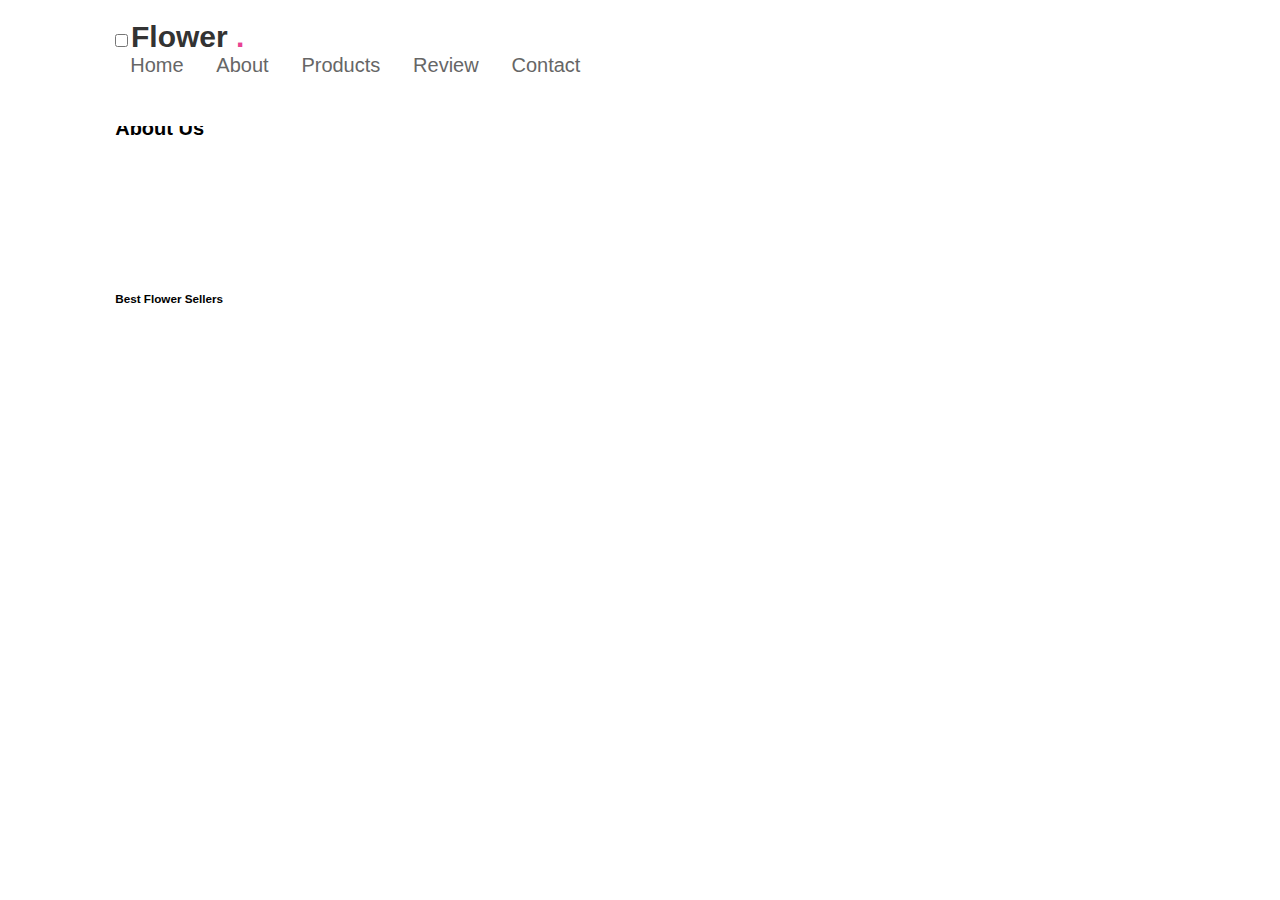
==== index.html @ e42ce7c2 "Initial commit" ====
<!DOCTYPE html>
<html lang="en">
<head>
    <meta charset="UTF-8">
    <meta http-equiv="X-UA-Compatible" content="IE=edge">
    <meta name="viewport" content="width=device-width, initial-scale=1.0">
    <title>Complete responsive flower website design tutorial</title>

    <!-- font awesome cdn link -->
<link rel="stylesheet" href="< link rel="stylesheet">href="https://cdnjs.cloudflare.com/ajax/libs/font-awesome/6.4.0/css/all.min.css" integrity="sha512-iecdLmaskl7CVkqkXNQ/ZH/XLlvWZOJyj7Yy7tcenmpD1ypASozpmT/E0iPtmFIB46ZmdtAc9eNBvH0H/ZpiBw==" crossorigin="anonymous" referrerpolicy="no-referrer"> 
</head>

<!-- custom css file links -->
<link rel="stylesheet" href="./index.css">

<body>
    <!-- header section starts -->
   <header>
    <input type="checkbox" name="" id="toggler">
    <label for="toggler" class="fas fa-bars"></label>


<a href="#" class="logo">flower <span>.</span></a>


<nav class="navbar">
    <a href="#home">home</a>
    <a href="#about">about</a>
    <a href="#products">products</a>
    <a href="#review">review</a>
    <a href="#contact">contact</a>
</nav>
    <div class="icons">
        <a href="#" class="fas fa-heart"></a>
        <a href="#" class="fas fa-shopping-cart"></a>
        <a href="#" class="fas fa-heart"></a>
        <a href="#" class="fas fa-user"></a>
    </div>
   </header>

<!---- header section ends------>

<!-- home section starts -->
<section class="home" id="home">

<div class="content">
    <h3>fresh flower</h3>
    <span>natural & beautiful flower</span>
    <p>Lorem ipsum dolor, sit amet consectetur adipisicing elit. Incidunt consectetur animi tenetur. 
        Delectus consequuntur enim natus minus aperiam qui labore laboriosam perspiciatis odit a, 
        debitis, dicta neque. Animi, qui recusandae.</p>
        <a href="#" class="btn">shop now</a>
</div>


</section>





<!-- home section ends -->
<section class="about" id="about">

    <h1 class="heading"> <span> about</span> us</h1>
    <div class="row">
        <div class="video-container">
            <video src="background  image.webp" loop autoplay muted></video>
            <h3>Best flower sellers</h3>

        </div>








</body>
</html>
---- index.css ----
:root{
    --pink:#e84393;
}

*{
   margin:0; padding: 0;
   box-sizing: border-box;
   font-family: Verdana, Geneva, Tahoma, sans-serif;
   outline: none; border: none;
   text-decoration: none;
   text-transform: capitalize;
   transition: 2s linear;
}
html{
    font-size: 62.5%;
    scroll-behavior: smooth;
    scroll-padding-top: 6rem;
    overflow-x: hidden;
}
section{
    padding: 2rem 9%;
}
header{
    position: fixed;
    top: 0; left:0; right:0;
    background: #fff;
    padding: 2rem 9%;
    align-items: center;
    justify-content: space-between;
    z-index: 1000;
    box-shadow: 0.5rem 1rem rgba( 0 0 0 1);
}
header .logo{
    font-size: 3rem;
    color: #333;
    font-weight: bolder;
}
header .logo span{
    color:var(--pink) ;
    padding-top: 12px;
}
header .navbar a{
    font-size: 2rem;
    padding:0 1.5rem ;
    color: #666;
}
header .navbar a:hover{
    color:var(--pink) ;
} 

    header .icons a{
        font-size: 2.5rem;
       color: #333;
       margin-left: 1.5rem;
    }

    header .icons a:hover{
        color:var(--pink) ;
    }
/* .navbar{
    padding-left: 400px;
    padding-top: 0.8px;
} */
navbar .toggler{
    display: none;
}
header .fa-bars{
    font-size: 3rem;
    color: #333;
    border-radius: .5rem;
    padding: 5rem 1.5rem;
    cursor:1rem solid rgba(0,0,0,.3);
    display: none;
}




























/* media queries */
@media( max-width:991px){
    html{
        font-size: 62.5%;
        
    }
header{
    padding: 2rem;
}

}





@media( max-width:768px){

  header .fa-bars{
        display: block;
    }
    header .navbar{
        position: absolute;
        top:100%; left:0; right: 0;
        background: #eee;
        border-top:.1rem solid rgba(0,0,0,.1)
        /* clip-path:polygon(0 0, 100% 0, 100% 0, 0 0);
         */
    }
    /* header #toggler:checked .navbar{
        clip-path:polygon(0 0, 100% 0, 100% 0, 0 0);
    } */
    header .navbar a{
        margin: 1.5rem;
        padding: 1.5rem;
        background: #fff;
        border: 1rem solid rgba( 0, 0, 0, .1);
        display: block;
    }

}


@media( max-width:450px){
    html{
        font-size: 50%;
        
    }
}
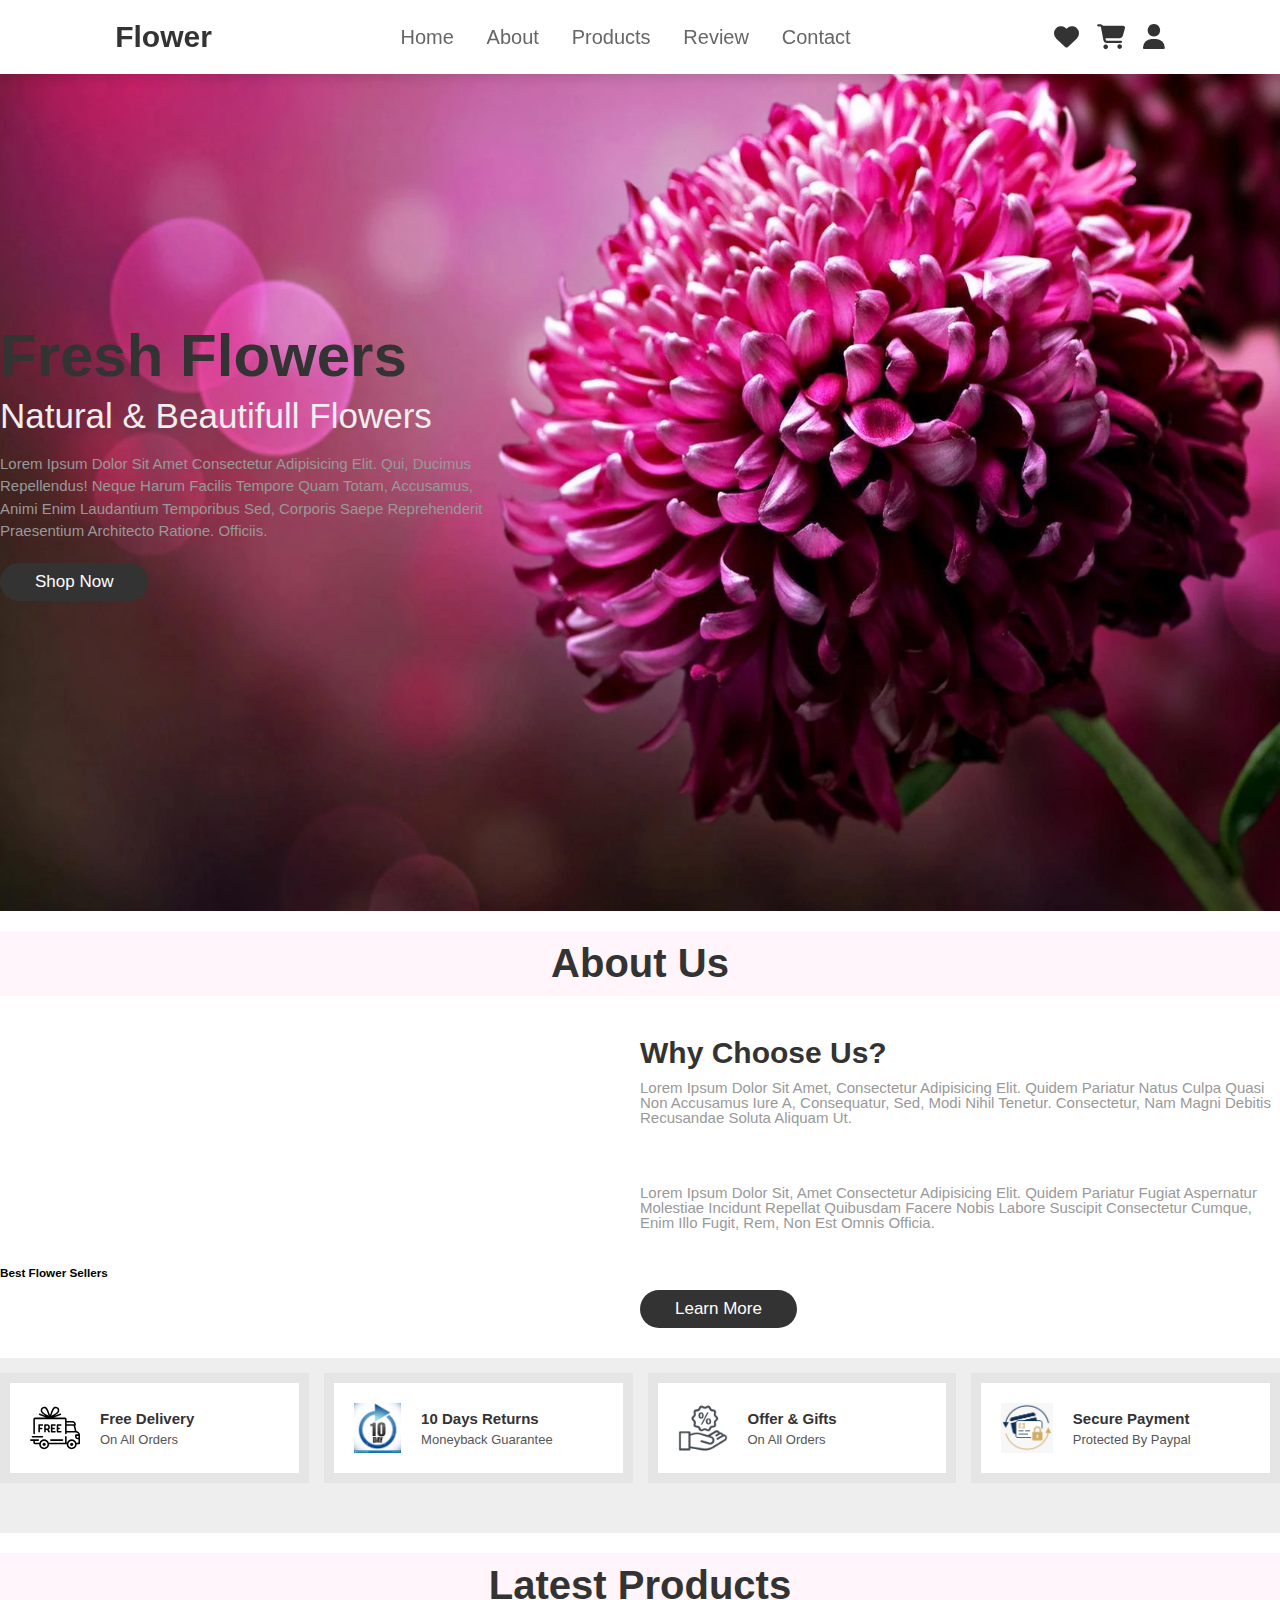
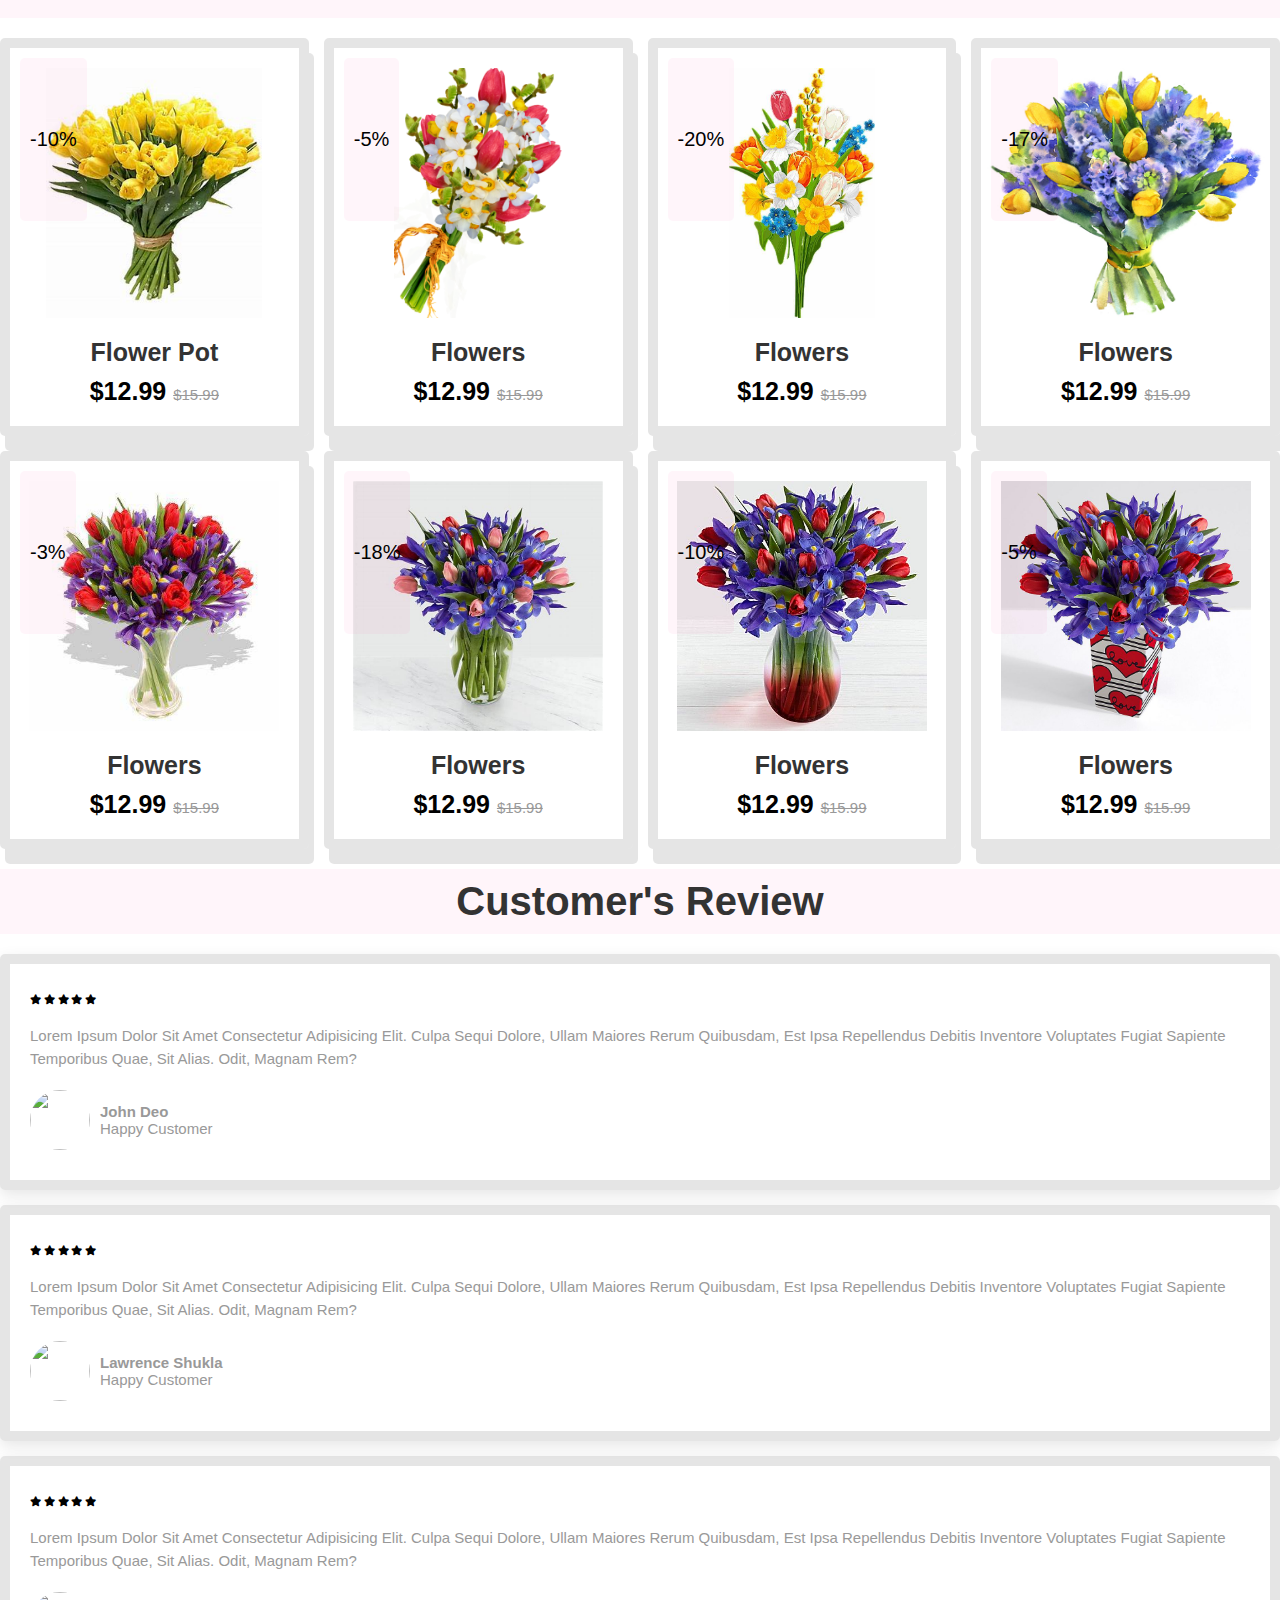
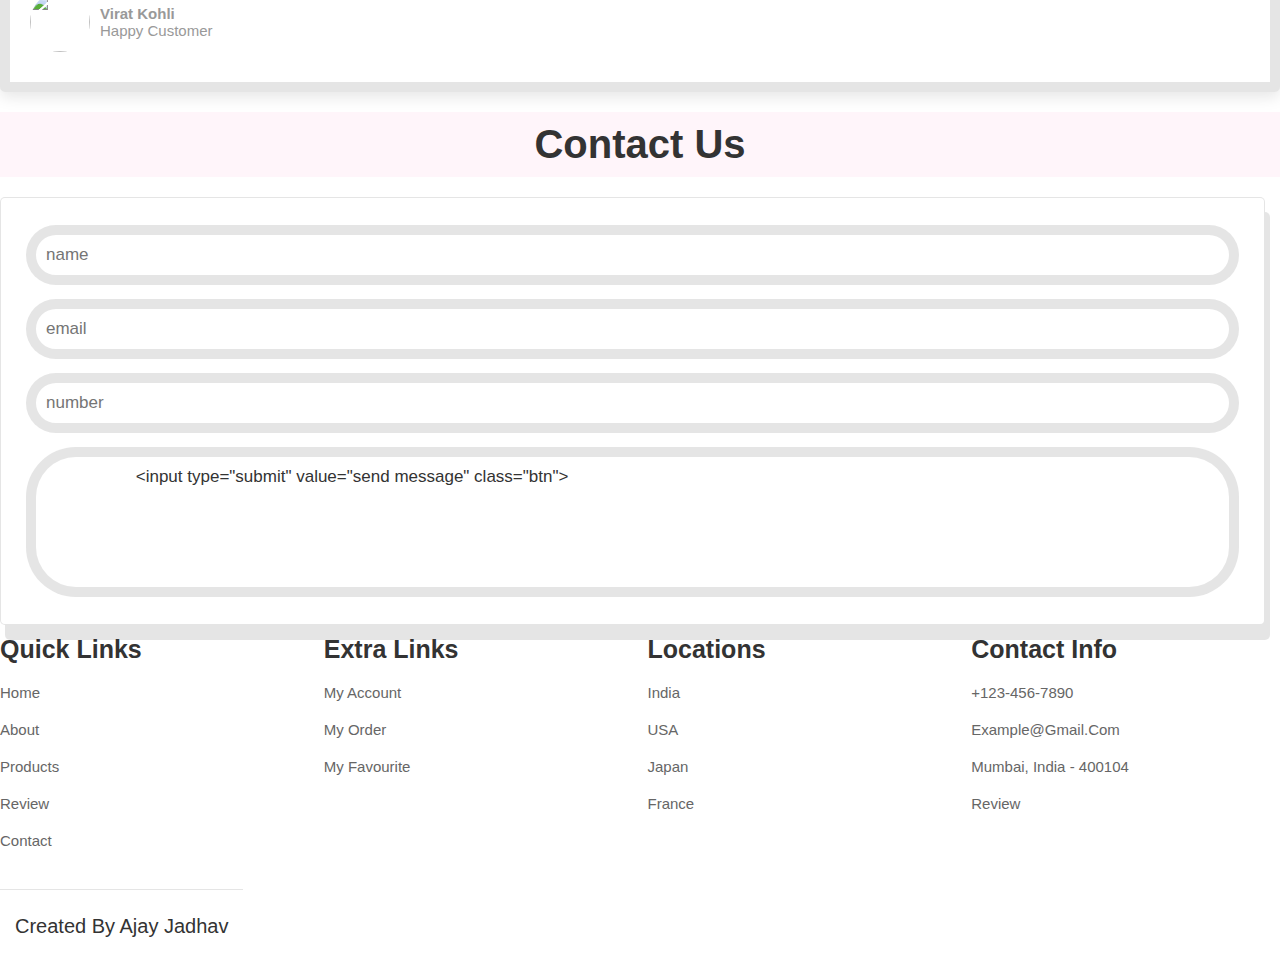
==== commit 331f0a86: "changed file name" ====
--- a/index.html
+++ b/index.html
@@ -1,75 +1,440 @@
+index.html
 <!DOCTYPE html>
 <html lang="en">
 <head>
     <meta charset="UTF-8">
     <meta http-equiv="X-UA-Compatible" content="IE=edge">
     <meta name="viewport" content="width=device-width, initial-scale=1.0">
-    <title>Complete responsive flower website design tutorial</title>
+    <title>Complete Responsive Flower website design</title>
+    <!-- <style>
+        .icons{
+            display: grid;
+            grid-template-columns: repeat(auto-fit,minmax(170px,auto));
+            grid-gap: 2rem;
+            align-items: center;
+            text-align: center;
+            margin-top: 5rem;
+            
+        }
+    </style> -->
 
     <!-- font awesome cdn link -->
-<link rel="stylesheet" href="< link rel="stylesheet">href="https://cdnjs.cloudflare.com/ajax/libs/font-awesome/6.4.0/css/all.min.css" integrity="sha512-iecdLmaskl7CVkqkXNQ/ZH/XLlvWZOJyj7Yy7tcenmpD1ypASozpmT/E0iPtmFIB46ZmdtAc9eNBvH0H/ZpiBw==" crossorigin="anonymous" referrerpolicy="no-referrer"> 
+    <link rel="stylesheet" href="https://cdnjs.cloudflare.com/ajax/libs/font-awesome/6.4.0/css/all.min.css">
+
+    <!-- custom css file link -->
+    <link rel="stylesheet" href="./pett.css">
 </head>
-
-<!-- custom css file links -->
-<link rel="stylesheet" href="./index.css">
-
 <body>
+ 
+    
     <!-- header section starts -->
+   
    <header>
+
     <input type="checkbox" name="" id="toggler">
     <label for="toggler" class="fas fa-bars"></label>
 
-
-<a href="#" class="logo">flower <span>.</span></a>
-
-
-<nav class="navbar">
-    <a href="#home">home</a>
-    <a href="#about">about</a>
-    <a href="#products">products</a>
-    <a href="#review">review</a>
-    <a href="#contact">contact</a>
-</nav>
+    <a href="#" class="logo">flower<span></span></a>
+
+    <nav class="navbar">
+        <a href="#home">home</a>
+        <a href="#about">about</a>
+        <a href="#products">products</a>
+        <a href="#review">review</a>
+        <a href="#contact">contact</a>
+    </nav>
     <div class="icons">
-        <a href="#" class="fas fa-heart"></a>
-        <a href="#" class="fas fa-shopping-cart"></a>
-        <a href="#" class="fas fa-heart"></a>
-        <a href="#" class="fas fa-user"></a>
+    <a href="#" class="fas fa-heart"></a>
+    <a href="#" class="fas fa-shopping-cart"></a>
+    <a href="#" class="fas fa-user"></a>
     </div>
    </header>
-
-<!---- header section ends------>
-
-<!-- home section starts -->
-<section class="home" id="home">
-
-<div class="content">
-    <h3>fresh flower</h3>
-    <span>natural & beautiful flower</span>
-    <p>Lorem ipsum dolor, sit amet consectetur adipisicing elit. Incidunt consectetur animi tenetur. 
-        Delectus consequuntur enim natus minus aperiam qui labore laboriosam perspiciatis odit a, 
-        debitis, dicta neque. Animi, qui recusandae.</p>
-        <a href="#" class="btn">shop now</a>
-</div>
-
-
-</section>
-
-
-
-
-
-<!-- home section ends -->
-<section class="about" id="about">
-
-    <h1 class="heading"> <span> about</span> us</h1>
-    <div class="row">
-        <div class="video-container">
-            <video src="background  image.webp" loop autoplay muted></video>
-            <h3>Best flower sellers</h3>
-
-        </div>
-
+   
+    <!-- header section ends -->
+
+
+    <!-- home section starts -->
+
+    <section class="home" id="home">
+
+        <div class="content">
+            <h3>fresh flowers</h3>
+            <span> natural & beautifull flowers</span>
+            <p>Lorem ipsum dolor sit amet consectetur adipisicing elit. Qui, ducimus 
+                repellendus! Neque harum facilis tempore quam totam, accusamus, animi 
+                enim laudantium temporibus sed, corporis saepe reprehenderit praesentium 
+                architecto ratione. Officiis.</p>
+                <a href="#" class="btn"> shop now</a>
+
+        </div>
+    </section>
+    <!-- home section ends -->
+
+    <!-- about section starts -->
+
+    <section class="about" id="about">
+
+        <h1 class="heading"> <span> about</span> us</h1>
+        <div class="row">
+            <div class="video-container">
+                <video src="background  image.webp" loop autoplay muted></video>
+                <h3>Best flower sellers</h3>
+
+            </div>
+            <div class="content">
+                <h3>why choose us?</h3>
+                <p>Lorem ipsum dolor sit amet, consectetur adipisicing elit. Quidem pariatur 
+                    natus culpa quasi non accusamus iure a, consequatur, sed, modi nihil tenetur. 
+                    Consectetur, nam magni debitis recusandae soluta aliquam ut.</p>
+                    <p>Lorem ipsum dolor sit, amet consectetur adipisicing elit. Quidem 
+                        pariatur fugiat aspernatur molestiae incidunt repellat quibusdam 
+                        facere nobis labore suscipit consectetur cumque, enim illo fugit, rem, non est omnis officia.</p>
+                        <a href="#" class="btn">learn more</a>
+            </div>
+            
+            
+        </div>
+
+    </section>
+    
+    
+    <!-- about section ends -->
+    <!-- icons section starts -->
+    <section class="icons-container">
+        <div class="icons">
+            <img src="./free-delivery-free.svg" alt="">
+            
+            <div class="info">
+                <h3>free delivery</h3>
+                <span>on all orders</span>
+
+            </div>
+
+        </div>
+        <div class="icons">
+            <img src="./10 days icon.jpg" alt="">
+            <div class="info">
+                <h3>10 days returns</h3>
+                <span>moneyback guarantee</span>
+
+            </div>
+
+        </div>
+        <div class="icons">
+            <img src="./offer & gift.webp" alt="">
+            <div class="info">
+                <h3>offer & gifts</h3>
+                <span>on all orders</span>
+
+            </div>
+
+        </div>
+        <div class="icons">
+            <img src="./Secure payment.png" alt="">
+            <div class="info">
+                <h3>secure payment</h3>
+                <span>protected by paypal</span>
+
+            </div>
+
+        </div>
+
+    </section>
+    <!-- icons section ends -->
+    <!-- products section starts -->
+
+    <section class="products" id="products">
+        <h1 class="heading"> latest <span> products</span></h1>
+        <div class="box-container">  
+            <div class="box">
+                <span class="discount"> -10%</span>
+                <div class="image">
+                    <img src="./Bouquet 1.jpeg" alt="">
+                    <div class="icons">
+                        <a href="#" class="fas fa-heart"></a>
+                        <a href="#" class="cart-btn">add to cart</a>
+                        <a href="#" class="fas fa-share"></a>
+
+                    </div>
+                </div>
+                <div class="content">
+                    <h3>flower pot</h3>
+                    <div class="price"> $12.99 <span>$15.99</span></div>
+                </div>
+            </div>
+
+            <div class="box">
+                <span class="discount"> -5%</span>
+                <div class="image">
+                    <img src="./bouquets-2.png" alt="">
+                    <div class="icons">
+                        <a href="#" class="fas fa-heart"></a>
+                        <a href="#" class="cart-btn">add to cart</a>
+                        <a href="#" class="fas fa-share"></a>
+
+                    </div>
+                </div>
+                <div class="content">
+                    <h3>flowers</h3>
+                    <div class="price"> $12.99 <span>$15.99</span></div>
+                </div>
+            </div>
+
+            <div class="box">
+                <span class="discount"> -20%</span>
+                <div class="image">
+                    <img src="./bouqet-3.jpeg" alt="">
+                    <div class="icons">
+                        <a href="#" class="fas fa-heart"></a>
+                        <a href="#" class="cart-btn">add to cart</a>
+                        <a href="#" class="fas fa-share"></a>
+
+                    </div>
+                </div>
+                <div class="content">
+                    <h3>flowers</h3>
+                    <div class="price"> $12.99 <span>$15.99</span></div>
+                </div>
+            </div>
+
+            <div class="box">
+                <span class="discount"> -17%</span>
+                <div class="image">
+                    <img src="./Bouquets -4.jpg" alt="">
+                    <div class="icons">
+                        <a href="#" class="fas fa-heart"></a>
+                        <a href="#" class="cart-btn">add to cart</a>
+                        <a href="#" class="fas fa-share"></a>
+
+                    </div>
+                </div>
+                <div class="content">
+                    <h3>flowers</h3>
+                    <div class="price"> $12.99 <span>$15.99</span></div>
+                </div>
+            </div>
+
+            <div class="box">
+                <span class="discount"> -3%</span>
+                <div class="image">
+                    <img src="./Bouquet -5.jpeg" alt="">
+                    <div class="icons">
+                        <a href="#" class="fas fa-heart"></a>
+                        <a href="#" class="cart-btn">add to cart</a>
+                        <a href="#" class="fas fa-share"></a>
+
+                    </div>
+                </div>
+                <div class="content">
+                    <h3>flowers</h3>
+                    <div class="price"> $12.99 <span>$15.99</span></div>
+                </div>
+            </div>
+
+            <div class="box">
+                <span class="discount"> -18%</span>
+                <div class="image">
+                    <img src="./Bouquet -6.jpeg" alt="">
+                    <div class="icons">
+                        <a href="#" class="fas fa-heart"></a>
+                        <a href="#" class="cart-btn">add to cart</a>
+                        <a href="#" class="fas fa-share"></a>
+
+                    </div>
+                </div>
+                <div class="content">
+                    <h3>flowers</h3>
+                    <div class="price"> $12.99 <span>$15.99</span></div>
+                </div>
+            </div>
+
+            <div class="box">
+                <span class="discount"> -10%</span>
+                <div class="image">
+                    <img src="./bouquet -7.jpg" alt="">
+                    <div class="icons">
+                        <a href="#" class="fas fa-heart"></a>
+                        <a href="#" class="cart-btn">add to cart</a>
+                        <a href="#" class="fas fa-share"></a>
+
+                    </div>
+                </div>
+                <div class="content">
+                    <h3>flowers</h3>
+                    <div class="price"> $12.99 <span>$15.99</span></div>
+                </div>
+            </div>
+
+            <div class="box">
+                <span class="discount"> -5%</span>
+                <div class="image">
+                    <img src="./bouquet -8.jpg" alt="">
+                    <div class="icons">
+                        <a href="#" class="fas fa-heart"></a>
+                        <a href="#" class="cart-btn">add to cart</a>
+                        <a href="#" class="fas fa-share"></a>
+
+                    </div>
+                </div>
+                <div class="content">
+                    <h3>flowers</h3>
+                    <div class="price"> $12.99 <span>$15.99</span></div>
+                </div>
+            </div>
+
+        </div>
+
+    </section>
+     <!-- products section ends-->
+
+     <!-- review section starts -->
+
+     <section class="review" id="review">
+
+        <h1 class="heading">customer's <span>review</span></h1>
+        <div class="box-container">
+            <div class="box">
+                <div class="starts">
+                    <i class="fas fa-star"></i>
+                    <i class="fas fa-star"></i>
+                    <i class="fas fa-star"></i>
+                    <i class="fas fa-star"></i>
+                    <i class="fas fa-star"></i>
+
+                </div>
+                <p>Lorem ipsum dolor sit amet consectetur  adipisicing elit. Culpa sequi dolore, ullam maiores 
+                    rerum quibusdam, est ipsa repellendus debitis inventore voluptates fugiat sapiente temporibus quae, 
+                    sit alias. Odit, magnam rem?</p>
+                    <div class="user">
+                        <img src="./pic1.jpg" alt="">
+                        <div class="user-info">
+                            <h3>john deo</h3>
+                            <span>happy customer</span>
+                        </div>
+                    </div>
+                    <span class="fa-quote-right"></span>
+            </div>
+
+            <div class="box-container">
+                <div class="box">
+                    <div class="starts">
+                        <i class="fas fa-star"></i>
+                        <i class="fas fa-star"></i>
+                        <i class="fas fa-star"></i>
+                        <i class="fas fa-star"></i>
+                        <i class="fas fa-star"></i>
+    
+                    </div>
+                    <p>Lorem ipsum dolor sit amet consectetur  adipisicing elit. Culpa sequi dolore, ullam maiores 
+                        rerum quibusdam, est ipsa repellendus debitis inventore voluptates fugiat sapiente temporibus quae, 
+                        sit alias. Odit, magnam rem?</p>
+                        <div class="user">
+                            <img src="./pic2.jpg" alt="">
+                            <div class="user-info">
+                                <h3>lawrence shukla</h3>
+                                <span>happy customer</span>
+                            </div>
+                        </div>
+                        <span class="fa-quote-right"></span>
+                </div>
+                <div class="box-container">
+                    <div class="box">
+                        <div class="starts">
+                            <i class="fas fa-star"></i>
+                            <i class="fas fa-star"></i>
+                            <i class="fas fa-star"></i>
+                            <i class="fas fa-star"></i>
+                            <i class="fas fa-star"></i>
+        
+                        </div>
+                        <p>Lorem ipsum dolor sit amet consectetur  adipisicing elit. Culpa sequi dolore, ullam maiores 
+                            rerum quibusdam, est ipsa repellendus debitis inventore voluptates fugiat sapiente temporibus quae, 
+                            sit alias. Odit, magnam rem?</p>
+                            <div class="user">
+                                <img src="./pic3.jpg" alt="">
+                                <div class="user-info">
+                                    <h3>virat kohli</h3>
+                                    <span>happy customer</span>
+                                </div>
+                            </div>
+                            <span class="fa-quote-right"></span>
+                    </div>
+        
+    
+        </div>
+
+     </section>
+
+     <!-- review section ends -->
+
+    <!-- contact section starts  -->
+
+    <section class="contact" id="contact">
+        <h1 class="heading"> <span>contact</span> us </h1>
+        <div class="row">
+            <form action="">
+                <input type="text" placeholder="name" class="box">
+                <input type="email" placeholder="email" class="box">
+                <input type="number" placeholder="number" class="box">
+                <textarea name="" class="box" placeholder="message" id="" cols="30" rows="10">
+                   <input type="submit" value="send message" class="btn"> 
+                </textarea>
+            </form>
+
+           <div class="image">
+            <img src="./contact.jpg" alt="">
+
+           </div>
+
+        </div>
+
+
+    </section>
+    <!-- contact section ends  -->
+    <!-- footer section starts -->
+
+    <section class="footer">
+
+        <div class="box-container">
+            <div class="box">
+                <h3>quick links</h3>
+                <a href="#">home</a>
+                <a href="#">about</a>
+                <a href="#">products</a>
+                <a href="#">review</a>
+                <a href="#">contact</a>
+            </div>
+
+            <div class="box">
+                <h3>extra links</h3>
+                <a href="#">my account</a>
+                <a href="#">my order</a>
+                <a href="#">my favourite</a>
+                </div>
+
+                <div class="box">
+                    <h3>locations</h3>
+                    <a href="#">india</a>
+                    <a href="#">USA</a>
+                    <a href="#">japan</a>
+                    <a href="#">france</a>
+                </div>
+                <div class="box">
+                    <h3>contact info</h3>
+                    <a href="#">+123-456-7890</a>
+                    <a href="#">example@gmail.com</a>
+                    <a href="#">mumbai, india - 400104</a>
+                    <a href="#">review</a>
+                    <img src="./payment.png" alt="">
+                </div>
+
+               <div class="credit">created by <span>Ajay jadhav</span></div> 
+
+        </div>
+
+    </section>
+
+    <!-- footer section ends -->
 
 
 
--- a/pett.css
+++ b/pett.css
@@ -0,0 +1,592 @@
+style.css
+:root{
+    --pink:#e84393;
+}
+
+*{
+    margin: 0; padding: 0;
+    box-sizing: border-box;
+    font-family: Verdana, Geneva, Tahoma, sans-serif;
+    outline: none; border: none;
+    text-decoration: none;
+    text-transform: capitalize;
+    transition: .2s linear;
+}
+html{
+    font-size: 62.5%;
+    scroll-behavior: smooth;
+    scroll-padding-top: 6rem;
+    overflow-x: hidden;
+}
+
+secton{
+    padding: 2rem 9%;
+}
+
+.heading{
+    text-align: center;
+    font-size: 4rem;
+    color: #333;
+    padding: 1rem;
+    margin: 2rem 0;
+    background: rgba(255, 51, 153, .05);
+}
+
+.heading span{
+    color: var(--pink);
+}
+.btn{
+    display: inline-block;
+    margin-top: 1rem;
+    border-radius: 5rem;
+    background: #333;
+    color: #fff;
+    padding: .9rem 3.5rem;
+    cursor: pointer;
+    font-size: 1.7rem;
+}
+
+.btn:hover{
+    background: var(--pink);
+}
+
+header{
+    position: fixed;
+    top:0; left:0; right:0;
+    background: #fff;
+    padding: 2rem 9%;
+    display: flex;
+    align-items: center;
+    justify-content: space-between;
+    z-index: 1000;
+    box-shadow:0 .5rem 1rem rgba(0,0,0,.1);
+}
+
+header .logo{
+font-size: 3rem;
+color: #333;
+font-weight: bolder;
+}
+
+header.logo span{
+    color: var(--pink);
+}
+
+header .navbar a{
+font-size: 2rem;
+padding:0 1.5rem;
+color: #666;
+}
+
+header .navbar a:hover{
+    color: var(--pink);
+}
+
+header .icons a{
+    font-size: 2.5rem;
+    color: #333;
+    margin-left: 1.5rem;
+}
+
+header .icons a:hover{
+color: var(--pink);
+}
+
+header #toggler{
+    display: none;
+}
+
+header .fa-bars{
+    font-size: 3rem;
+    color: #333;
+    border-radius: .5rem;
+    padding: .5rem 1.5rem;
+    cursor: pointer;
+    border: 1rem solid rgba(0,0,0,.3);
+    display: none;
+}
+
+.home{
+    display: flex;
+    align-items: center;
+    min-height: 100vh;
+    background: url(./background\ \ image.webp)no-repeat;
+    background-size: cover;
+    background-position: center;
+}
+
+
+.home .content{
+    max-width: 50rem;
+    color: #eee;
+}
+
+.home .content h3{
+    font-size: 6rem;
+    color: #333;
+}
+
+.home .content span{
+    font-size: 3.5rem;
+    color:var(#fff7);
+    padding: 1rem 0;
+    line-height: 1.5;
+}
+
+.home .content p{
+    font-size: 1.5rem;
+    color:#999;
+    padding: 1rem 0;
+    line-height: 1.5;
+}
+
+.about .row{
+    display: flex;
+    align-items: center;
+    gap: 2 rem;
+    flex-wrap: wrap;
+    padding: 2rem 0;
+    padding-bottom: 3rem;
+}
+
+.about .row .video-container{
+    flex: 1 1 40rem;
+    position: relative;
+}
+
+.about .row .video-container video{
+    width: 100%;
+    border: 1.5rem solid #fff;
+    border-radius: .5rem;
+    box-shadow: 0.5 rem  1rem rgba(0, 0,0,.1 );
+    height: 100%;
+    object-fit: cover;
+
+}
+
+.about .row .video-container video h3{
+    position: absolute;
+    top: 50%; transform: translateY(-50%);
+    font-size: 3rem;
+    background-color: #fff;
+    width: 100%;
+    padding: 1rem 2rem;
+    text-align: center;
+    mix-blend-mode: screen;
+
+}
+
+
+
+.about .row .content{
+    flex: 1 1 40rem;
+}
+
+.about .row .content h3{
+    font-size: 3rem;
+    color: #333;
+}
+
+.about .row .content p{
+    font-size: 1.5rem;
+    color: #999;
+    padding: 5rem 0;
+    padding-top: 1rem;
+    line-height: 1.5rem;
+}
+
+.icons-container{
+    background: #eee;
+    display: flex;
+    flex-wrap: wrap;
+    gap: 1.5rem;
+    padding-top: 1.5rem;
+    padding-bottom: 5rem;
+}
+
+.icons-container .icons{
+    background: #fff;
+    border: 1rem solid rgba(0,0,0,.1);
+    padding: 2rem;
+    display: flex;
+    align-items: center;
+    flex: 1 1 25rem;
+}
+
+.icons-container .icons img{
+    height: 5rem;
+    margin-right: 2rem;
+
+}
+
+.icons-container .icons h3{
+    color: #333;
+    padding-bottom: .5rem;
+    font-size: 1.5rem;
+}
+
+.icons-container .icons span{
+    color: #555;
+    font-size: 1.3rem;
+}
+
+.products .box-container{
+    display: flex;
+    flex-wrap: wrap;
+    gap: 1.5rem;
+    
+}
+
+.products .box-container .box{
+    flex: 1 1 30rem;
+    box-shadow: 0.5rem 1.5rem rgba(0,0,0,.1);
+    border-radius: .5rem;
+    border: 1rem solid rgba(0,0,0,.1);
+    position: relative;
+
+}
+
+.products .box-container .box .discount{
+    position: absolute;
+    top: 1rem; left: 1rem;
+    padding: 7rem 1rem;
+    font-size: 2rem;
+    color: var(--pink);
+    background: rgba(255, 51, 153, .05);
+    z-index: 1;
+    border-radius: .5rem;
+}
+
+.products .box-container .box .image{
+    position: relative;
+    text-align: center;
+    padding-top: 2rem;
+    overflow: hidden;
+
+}
+
+.products .box-container .box .image img{
+    height: 25rem;
+}
+
+.products .box-container .box:hover .image img{
+   transform: scale(1.1); 
+}
+
+
+.products .box-container .box .image .icons{
+    position: absolute;
+    bottom: -7rem; left: 0; right: 0;
+    display: flex;
+}
+
+.products .box-container .box:hover .image .icons{
+    bottom: 0;
+}
+
+.products .box-container .box .image .icons a{
+    height: 5rem;
+    line-height: 5rem;
+    font-size: 2rem;
+    width: 50%;
+    background: var(--pink);
+    color: #fff;
+}
+
+.products .box-container .box .image .icons .cart-btn{
+    border-left: .1rem solid #fff7;
+    border-right: .1rem solid #fff7;
+    width: 100%;
+}
+
+.products .box-container .box .image .icons a:hover{
+    background: #333;
+}
+
+.products .box-container .box .content{
+    padding: 2rem;
+    text-align: center;
+}
+
+.products .box-container .box .content h3{
+    font-size: 2.5rem;
+    color: #333;
+}
+
+.products .box-container .box .content .price{
+    font-size: 2.5rem;
+    color:var(--pink);
+    font-weight: bolder;
+    padding-top: 1rem;
+}
+
+
+.products .box-container .box .content .price span{
+    font-size: 1.5rem;
+    color:#999;
+    font-weight: lighter;
+    text-decoration: line-through;
+}
+
+.review .box-container{
+    display: flex;
+    flex-wrap: wrap;
+    gap: 1.5rem;
+}
+
+.review .box-container .box{
+    flex: 1 1 30rem;
+    box-shadow: 0 .5rem 1.5rem rgba(0,0,0,.1);
+    border-radius:.5rem ;
+    padding: 3rem 2rem;
+    position: relative;
+    border: 1rem solid rgba(0,0,0,.1);
+}
+
+.review .box-container .box .fa-quote-right{
+position: absolute;
+bottom: 3rem; right: 3rem;
+font-size: 6rem;
+color: #eee;
+}
+
+.review .box-container .box .stars i{
+color: var(--pink);
+font-size: 2rem;
+}
+
+.review .box-container .box p{
+    color: #999;
+    font-size: 1.5rem;
+    line-height: 1.5;
+    padding-top:2rem ;
+    }
+
+.review .box-container .box .user{
+    display:flex;
+    align-items: center;
+    padding-top: 2rem;
+}
+
+.review .box-container .box .user img{
+    height: 6rem;
+    width: 6rem;
+    border-radius: 50%;
+    object-fit: cover;
+    margin-right: 1rem;
+}
+
+.review .box-container .box .user h3{
+    font-size: 2rem;
+    color: #333;
+}
+
+.review .box-container .box .user h3{
+    font-size: 1.5rem;
+    color: #999;
+}
+
+.review .box-container .box .user span{
+    font-size: 1.5rem;
+    color: #999;
+}
+
+.contact .row{
+    display: flex;
+    flex-wrap: wrap-reverse;
+    gap: 1.5rem;
+    align-items: center;
+}
+
+.contact .row form{
+    flex: 1 1 40rem;
+    padding: 2rem 2.5rem;
+    box-shadow: 0.5rem 1.5rem rgba(0, 0,0,.1 );
+    border: .1rem solid rgba(0,0,0,.1);
+    background: #fff;
+    border-radius: .5rem;
+}
+
+.contact .row image{
+    flex: 1 1 40rem;
+}
+
+.contact .row image img{
+    width: 100%;
+}
+
+.contact .row form .box{
+   padding: 1rem;
+   font-size: 1.7rem;
+   color: #333;
+   text-transform: none;
+   border: 1rem solid rgba(0,0,0,.1); 
+   border-radius: 5rem;
+   margin: .7rem 0;
+   width: 100%;
+}
+
+.contact .row form .box:focus{
+    border-collapse: var(--pink);
+}
+
+.contact .row form textarea{
+    height: 15rem;
+    resize: none;
+}
+
+.footer .box-container{
+    display: flex;
+    flex-wrap: wrap;
+    gap: 1.5rem;
+}
+
+.footer .box-container .box{
+    flex: 1 1 25rem;
+}
+
+.footer .box-container .box h3{
+    color: #333;
+    font-size: 2.5rem;
+    padding: 1rem 0;
+}
+
+.footer .box-container .box a{
+    display: block;
+    color: #666;
+    font-size: 1.5rem;
+    padding: 1rem 0;
+}
+
+.footer .box-container .box a:hover{
+    color: var(--pink);
+    text-decoration: underline;
+}
+
+.footer .box-container .box img{
+    margin-top: 1rem;
+}
+
+.footer .credit{
+    text-align: center;
+    padding: 1.5rem;
+    margin-top: 1.5rem;
+    padding-top: 2.5rem;
+    font-size: 2rem;
+    color: #333;
+    border-top: .1rem solid rgba(0,0,0,.1);
+}
+
+.footer .credit span{
+   color: var(--pink); 
+}
+
+
+
+
+
+
+
+
+
+
+
+
+
+
+
+
+
+
+
+
+
+
+
+
+
+
+
+
+
+
+
+
+
+
+
+
+/* media queries */
+@media (max-width:991px) {
+  
+    html{
+        font-size: 55%;
+        
+    }
+    header{
+        padding: 2 rem;
+    }
+    section{
+        padding: 2 rem;
+    }
+    .home{
+        background-position:left ;
+    }
+}
+
+
+@media (max-width:768px){
+
+html .fa-bars{
+    display: block;
+}
+
+header .navbar{
+    position: absolute;
+    top: 100%; left: 0;right: 0;
+    background: #eee;
+    border-top: .1rem solid rgba(0,0,0,.1);
+    clip-path: polygon(0 0,100% 0,100% 0,0 0);
+}
+
+header #toggler:checked ~ .navbar{
+    clip-path: polygon(0 0,100% 0,100% 100%,0 100%);
+}
+
+header .navbar a{
+    margin: 1.5rem;
+    padding: 1.5rem;
+    background: #fff;
+    border: .1rem solid rgba(0,0,0,.1);
+    display: block;
+
+} 
+.home .content h3{
+    font-size: 5rem;
+}
+
+home .content span{
+    font-size: 2.5rem;
+}
+.icons-container .icons h3{
+   font-size: 2rem;
+}
+
+.icons-container .icons span{
+font-size: 1.7rem;
+}
+
+
+}
+@media (max-width:991px) {
+  
+    html{
+        font-size: 50%;
+        
+    }
+
+    .heading{
+        font-size: 3rem;
+    }
+    
+}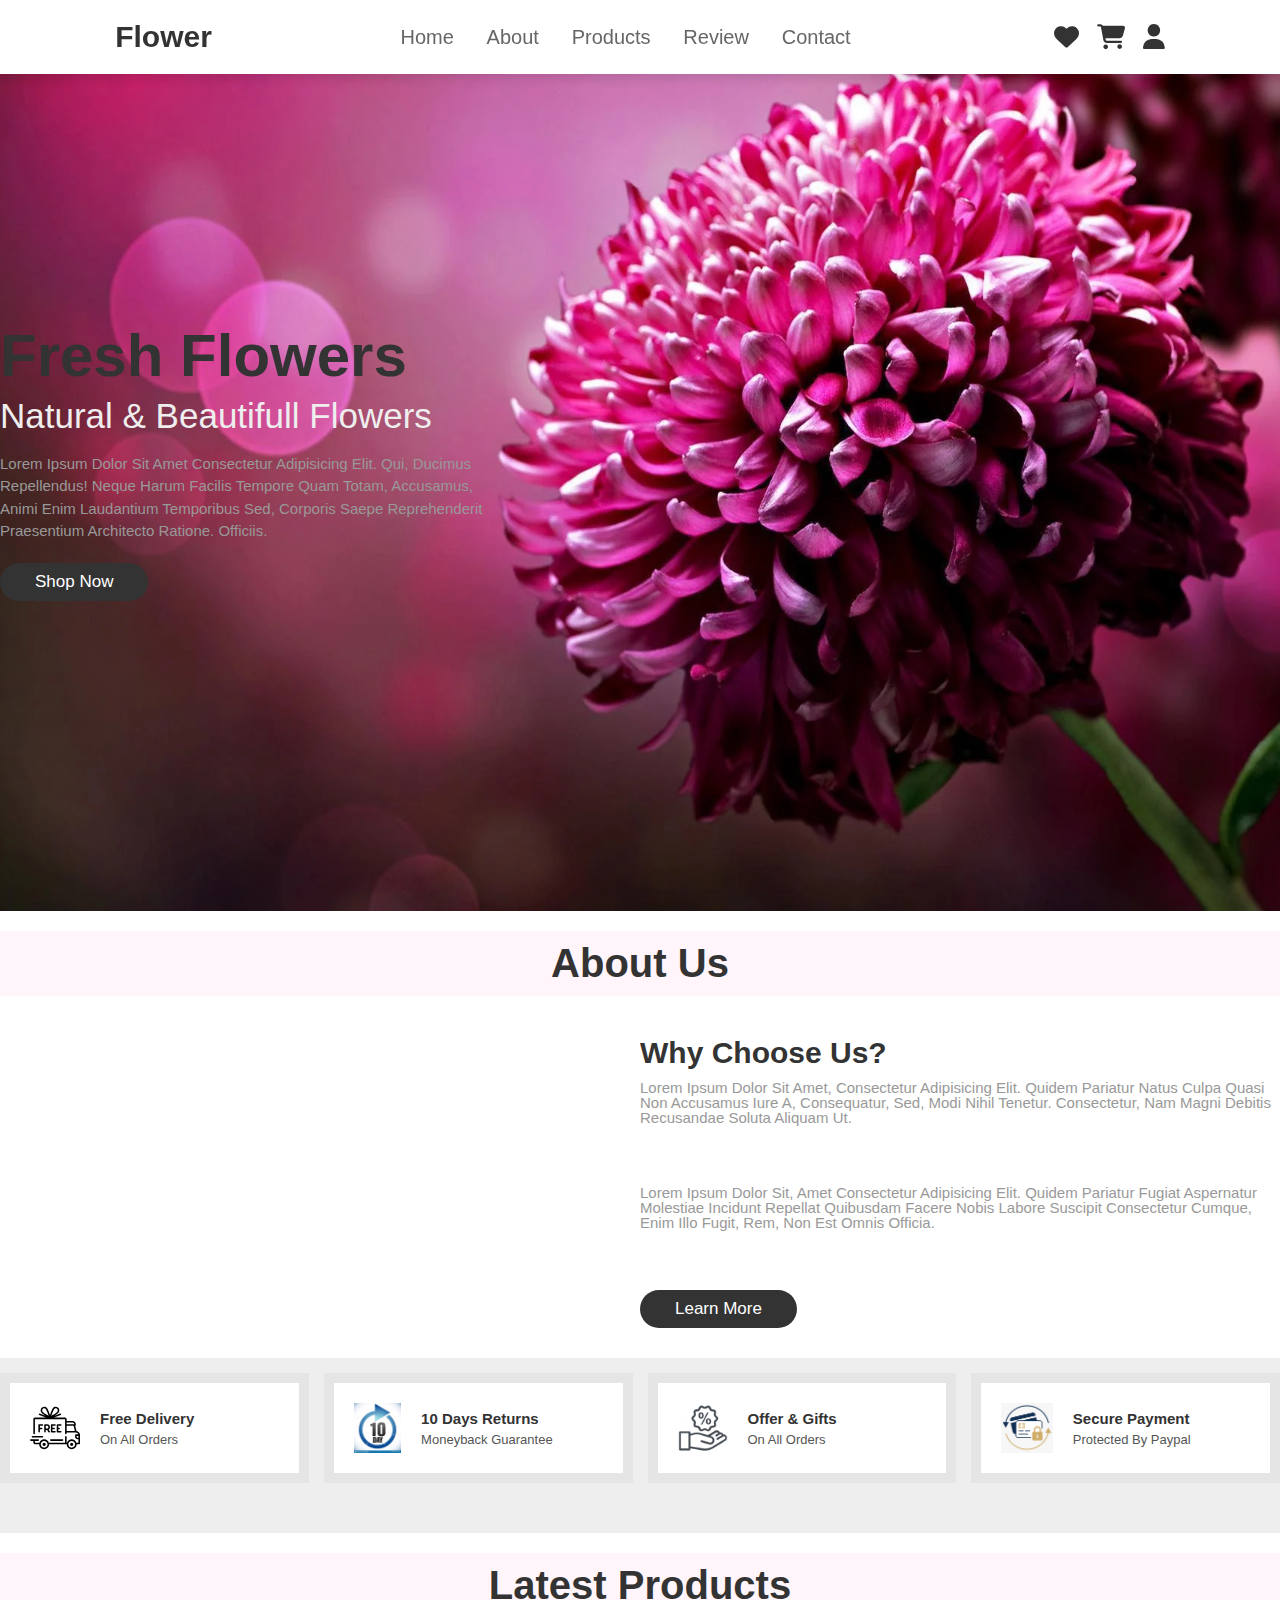
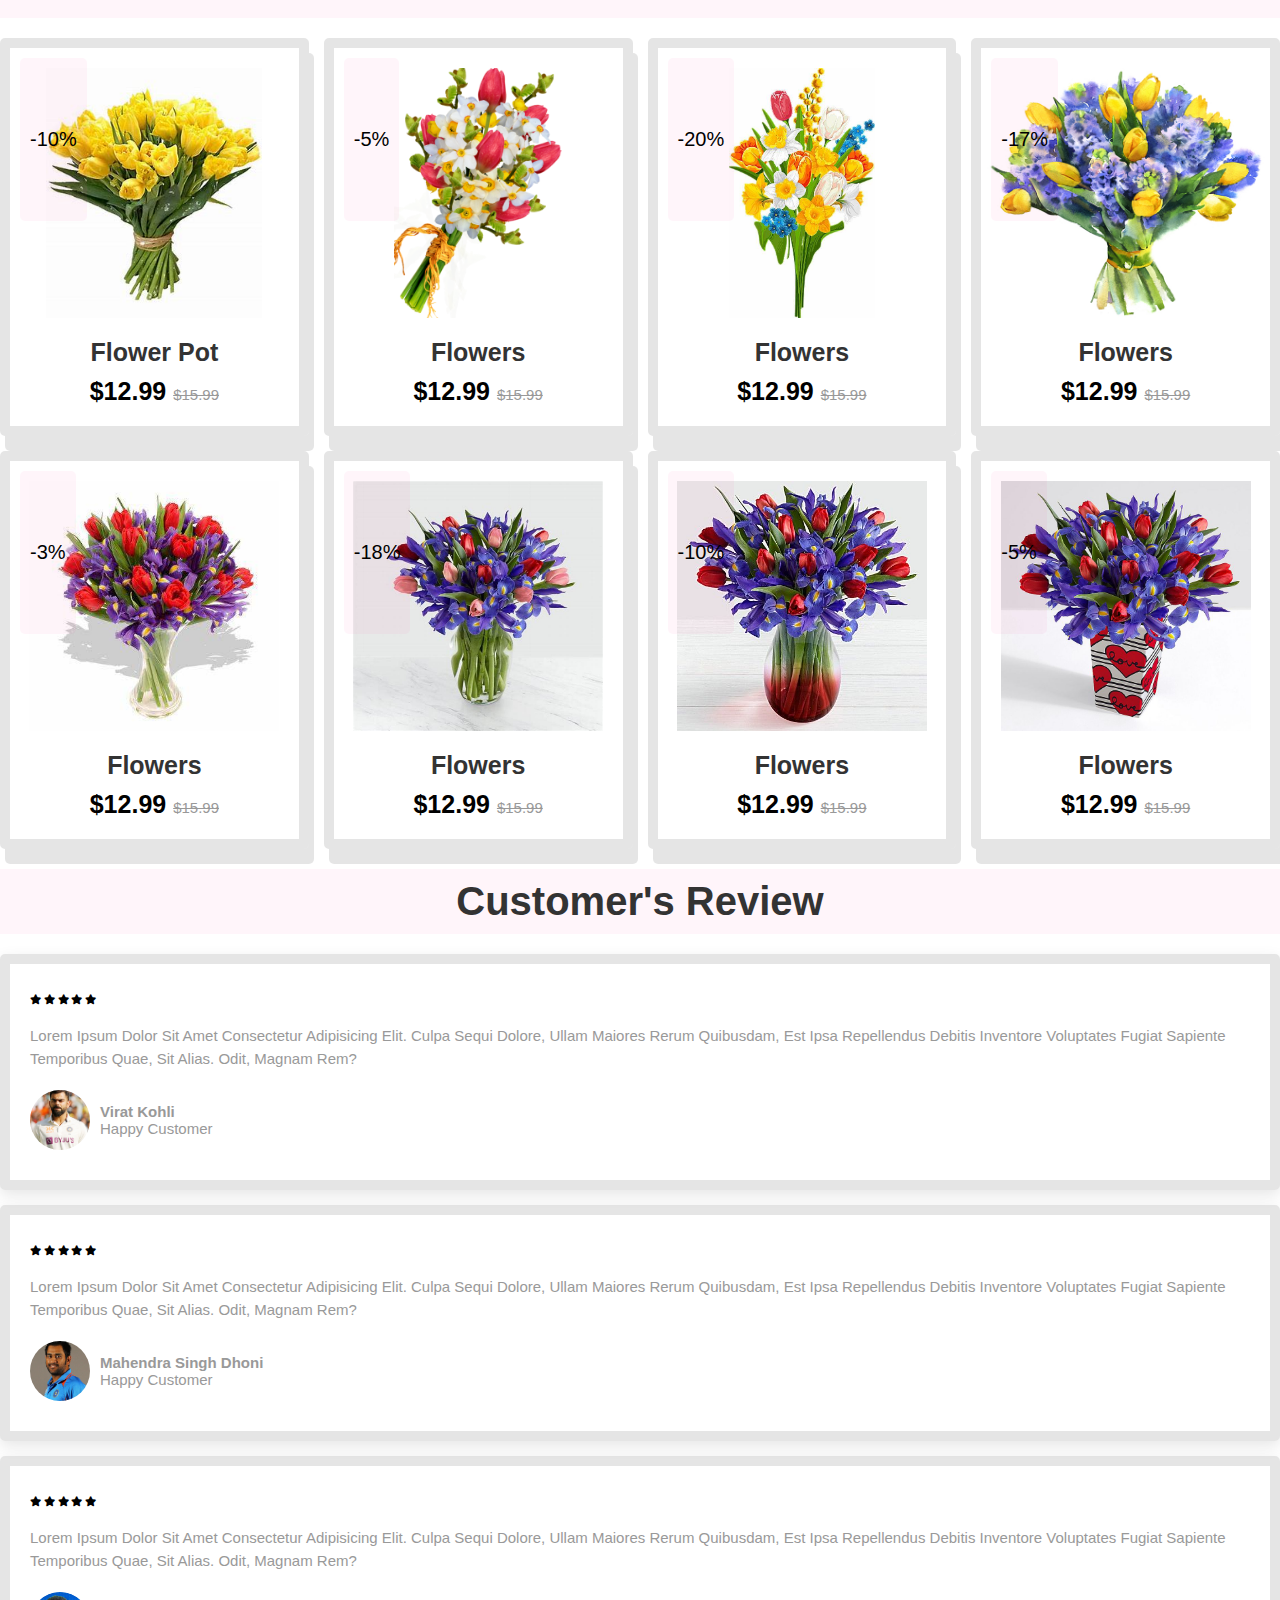
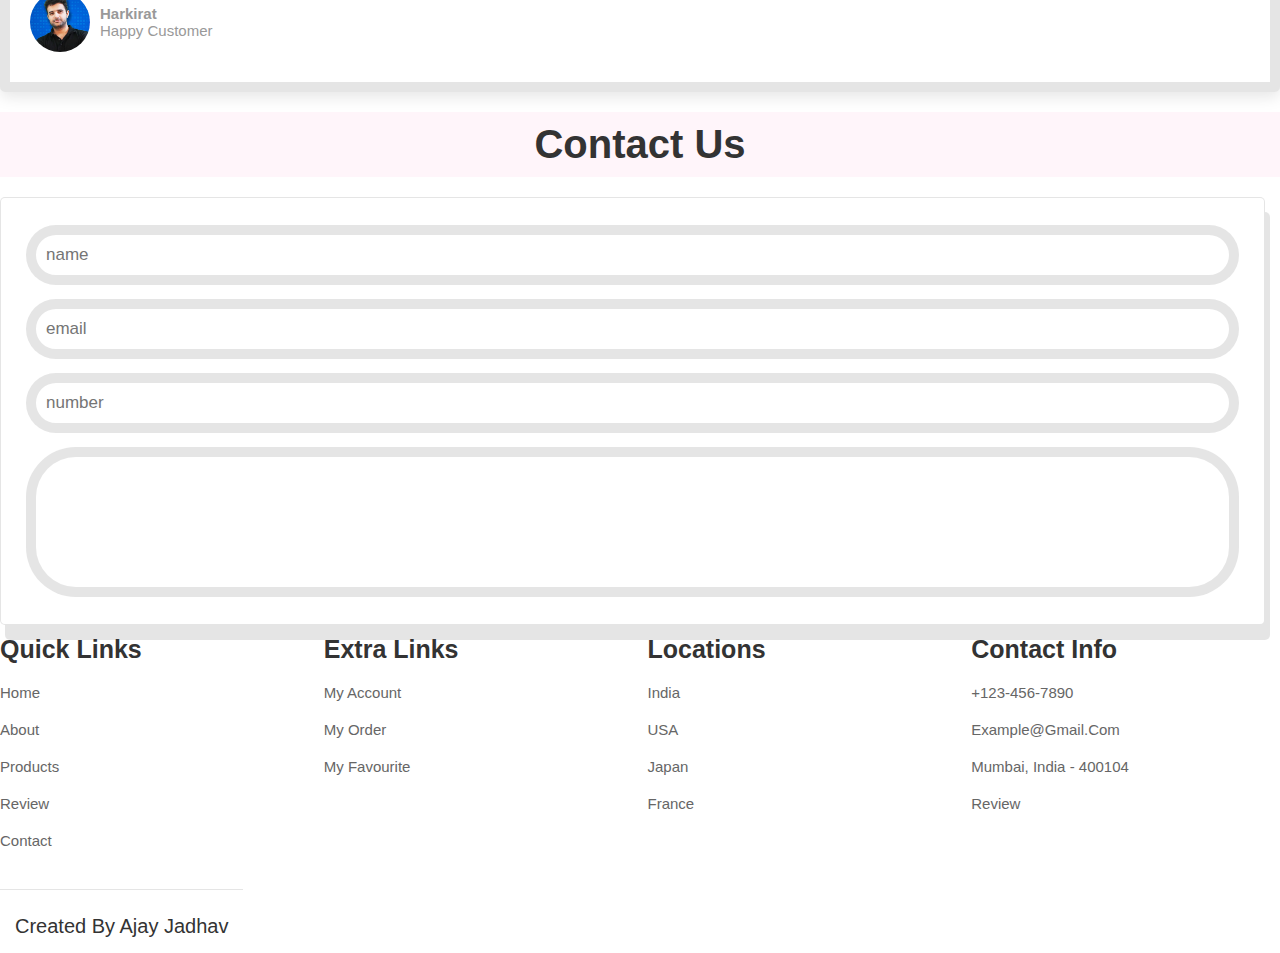
==== commit 0f7c74ab: "eges update" ====
--- a/index.html
+++ b/index.html
@@ -77,9 +77,7 @@
         <h1 class="heading"> <span> about</span> us</h1>
         <div class="row">
             <div class="video-container">
-                <video src="background  image.webp" loop autoplay muted></video>
-                <h3>Best flower sellers</h3>
-
+                <video src="./855976-hd_1920_1080_25fps.mp4" loop autoplay muted></video>
             </div>
             <div class="content">
                 <h3>why choose us?</h3>
@@ -306,9 +304,9 @@
                     rerum quibusdam, est ipsa repellendus debitis inventore voluptates fugiat sapiente temporibus quae, 
                     sit alias. Odit, magnam rem?</p>
                     <div class="user">
-                        <img src="./pic1.jpg" alt="">
+                        <img src="./virat image.jpg" alt="">
                         <div class="user-info">
-                            <h3>john deo</h3>
+                            <h3>Virat kohli</h3>
                             <span>happy customer</span>
                         </div>
                     </div>
@@ -329,9 +327,9 @@
                         rerum quibusdam, est ipsa repellendus debitis inventore voluptates fugiat sapiente temporibus quae, 
                         sit alias. Odit, magnam rem?</p>
                         <div class="user">
-                            <img src="./pic2.jpg" alt="">
+                            <img src="./dhoni images" alt="">
                             <div class="user-info">
-                                <h3>lawrence shukla</h3>
+                                <h3>mahendra singh dhoni</h3>
                                 <span>happy customer</span>
                             </div>
                         </div>
@@ -351,9 +349,9 @@
                             rerum quibusdam, est ipsa repellendus debitis inventore voluptates fugiat sapiente temporibus quae, 
                             sit alias. Odit, magnam rem?</p>
                             <div class="user">
-                                <img src="./pic3.jpg" alt="">
+                                <img src="./Harkirat_image.jpg" alt="">
                                 <div class="user-info">
-                                    <h3>virat kohli</h3>
+                                    <h3>Harkirat </h3>
                                     <span>happy customer</span>
                                 </div>
                             </div>
@@ -376,8 +374,7 @@
                 <input type="text" placeholder="name" class="box">
                 <input type="email" placeholder="email" class="box">
                 <input type="number" placeholder="number" class="box">
-                <textarea name="" class="box" placeholder="message" id="" cols="30" rows="10">
-                   <input type="submit" value="send message" class="btn"> 
+                <textarea name="" class="box" placeholder="message" id="" cols="30" rows="10">  
                 </textarea>
             </form>
 
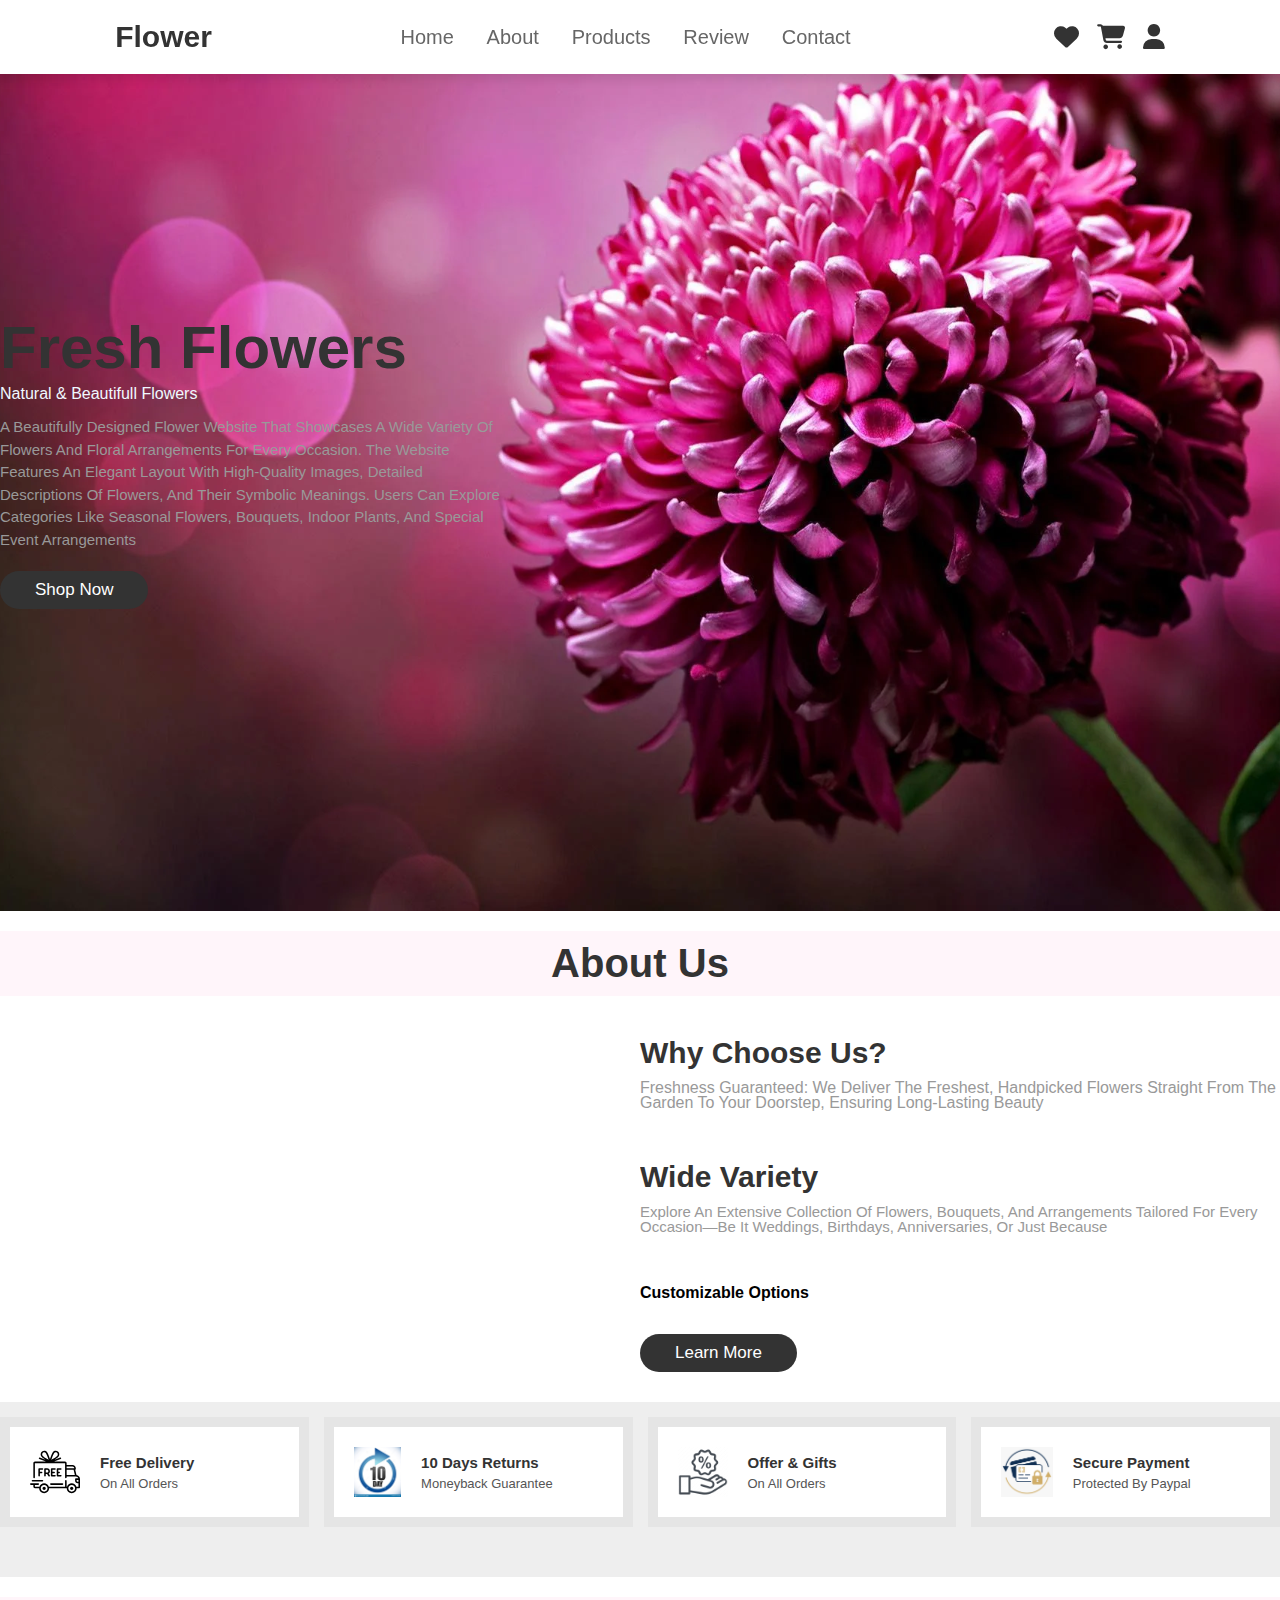
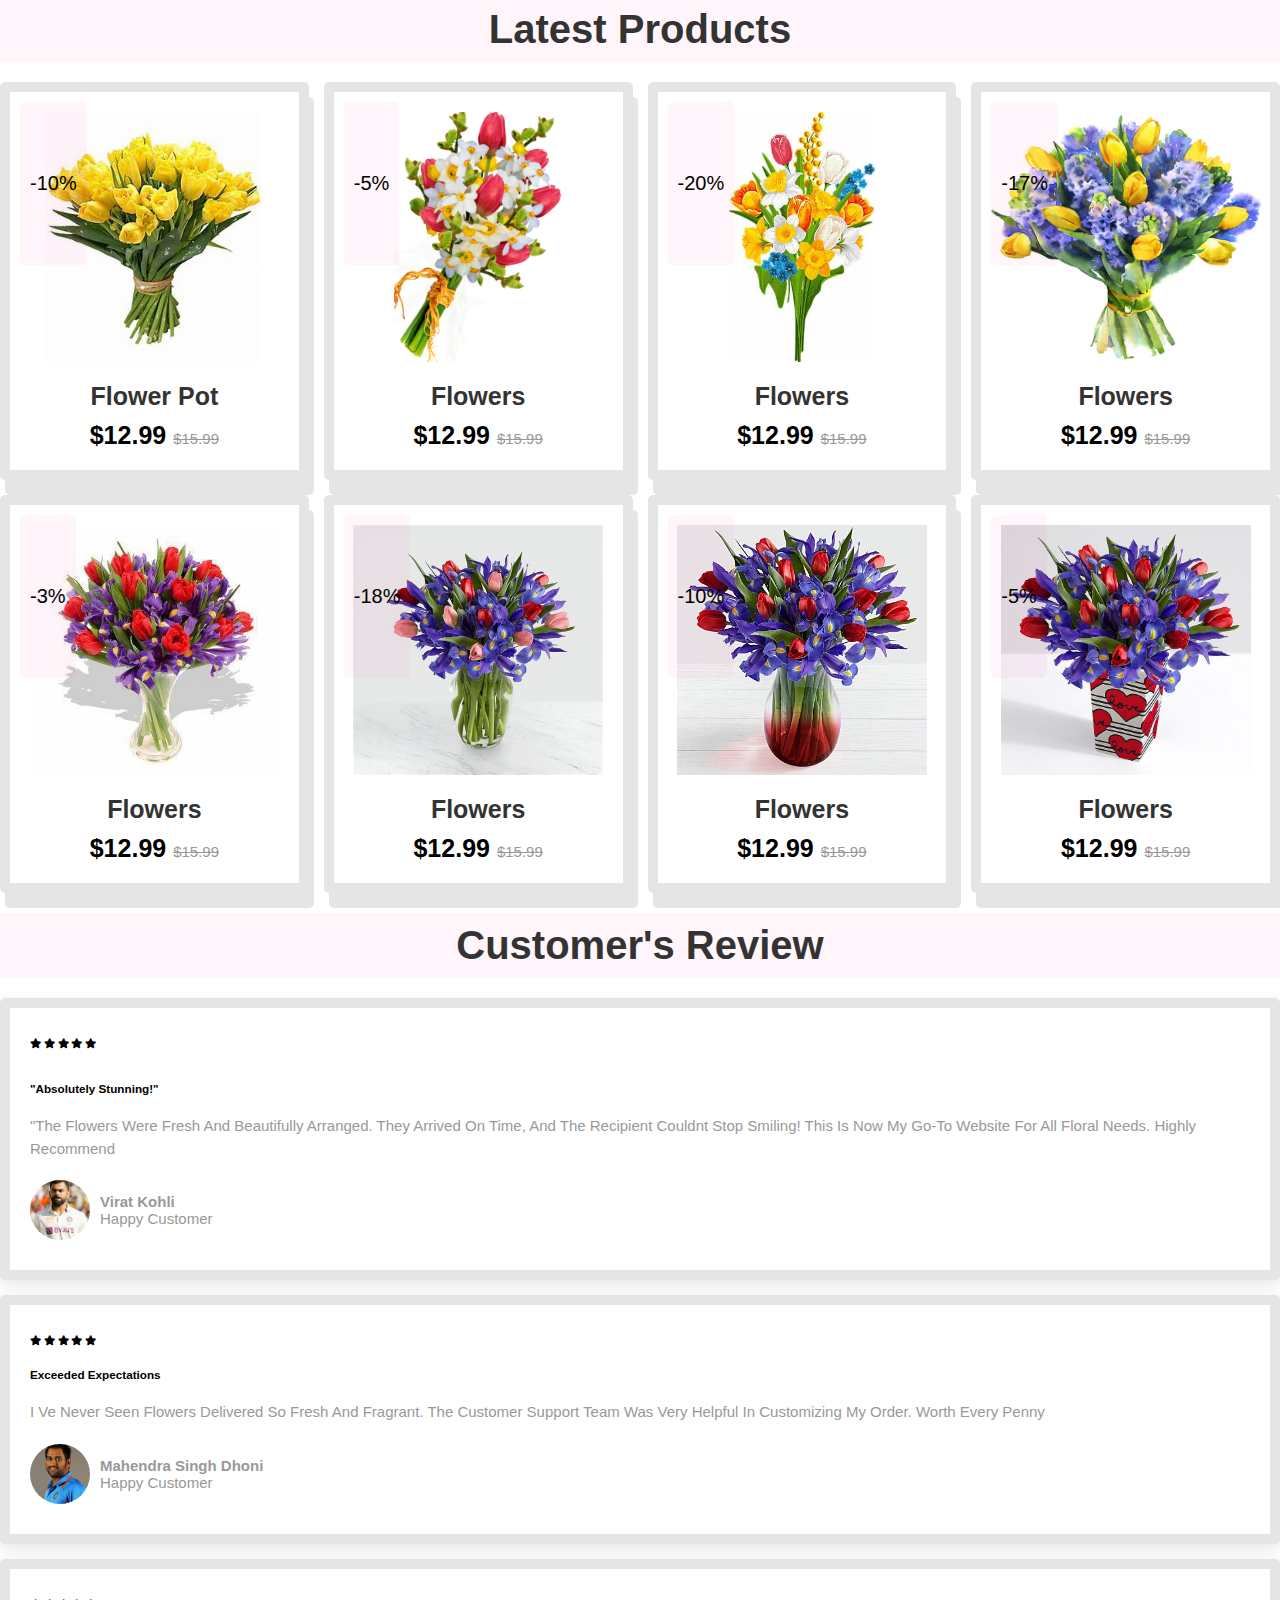
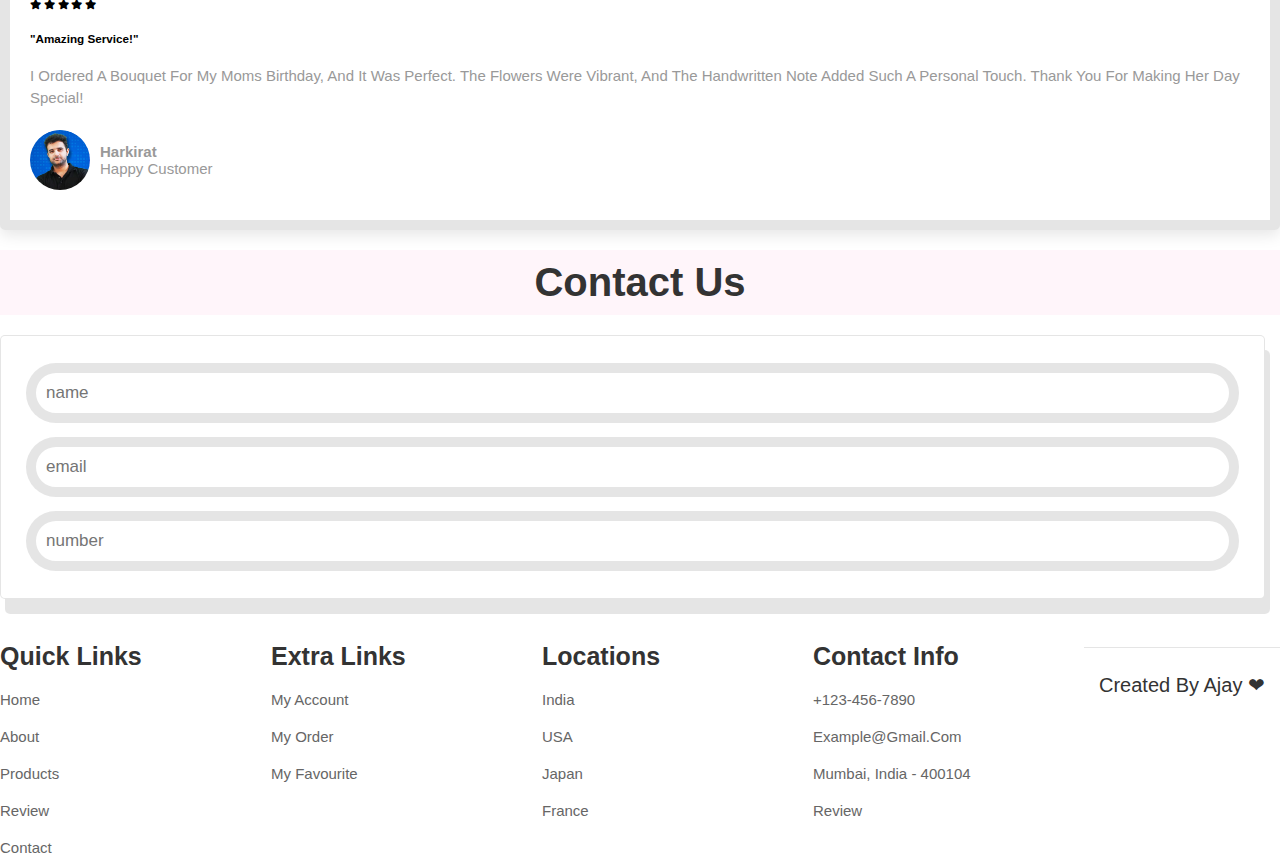
==== commit 4c31ecf9: "data added" ====
--- a/index.html
+++ b/index.html
@@ -59,11 +59,8 @@
 
         <div class="content">
             <h3>fresh flowers</h3>
-            <span> natural & beautifull flowers</span>
-            <p>Lorem ipsum dolor sit amet consectetur adipisicing elit. Qui, ducimus 
-                repellendus! Neque harum facilis tempore quam totam, accusamus, animi 
-                enim laudantium temporibus sed, corporis saepe reprehenderit praesentium 
-                architecto ratione. Officiis.</p>
+            <span style="font-size: medium; color: aliceblue;"> natural & beautifull flowers</span>
+            <p>A beautifully designed flower website that showcases a wide variety of flowers and floral arrangements for every occasion. The website features an elegant layout with high-quality images, detailed descriptions of flowers, and their symbolic meanings. Users can explore categories like seasonal flowers, bouquets, indoor plants, and special event arrangements</p>
                 <a href="#" class="btn"> shop now</a>
 
         </div>
@@ -80,13 +77,12 @@
                 <video src="./855976-hd_1920_1080_25fps.mp4" loop autoplay muted></video>
             </div>
             <div class="content">
-                <h3>why choose us?</h3>
-                <p>Lorem ipsum dolor sit amet, consectetur adipisicing elit. Quidem pariatur 
-                    natus culpa quasi non accusamus iure a, consequatur, sed, modi nihil tenetur. 
-                    Consectetur, nam magni debitis recusandae soluta aliquam ut.</p>
-                    <p>Lorem ipsum dolor sit, amet consectetur adipisicing elit. Quidem 
-                        pariatur fugiat aspernatur molestiae incidunt repellat quibusdam 
-                        facere nobis labore suscipit consectetur cumque, enim illo fugit, rem, non est omnis officia.</p>
+                <h3 >why choose us?</h3>
+                <p style="font-size: medium;">Freshness Guaranteed:
+                    We deliver the freshest, handpicked flowers straight from the garden to your doorstep, ensuring long-lasting beauty</p>
+                    <h3>Wide Variety</h3>
+                    <p>Explore an extensive collection of flowers, bouquets, and arrangements tailored for every occasion—be it weddings, birthdays, anniversaries, or just because</p>
+                    <h4 style="font-size: medium;">Customizable Options</h4><br><br>
                         <a href="#" class="btn">learn more</a>
             </div>
             
@@ -298,11 +294,10 @@
                     <i class="fas fa-star"></i>
                     <i class="fas fa-star"></i>
                     <i class="fas fa-star"></i>
-
-                </div>
-                <p>Lorem ipsum dolor sit amet consectetur  adipisicing elit. Culpa sequi dolore, ullam maiores 
-                    rerum quibusdam, est ipsa repellendus debitis inventore voluptates fugiat sapiente temporibus quae, 
-                    sit alias. Odit, magnam rem?</p>
+                </div>
+               <br><br><br>   
+                <h3> "Absolutely Stunning!"</h3>
+                <p>"The flowers were fresh and beautifully arranged. They arrived on time, and the recipient couldnt stop smiling! This is now my go-to website for all floral needs. Highly recommend</p>
                     <div class="user">
                         <img src="./virat image.jpg" alt="">
                         <div class="user-info">
@@ -322,10 +317,9 @@
                         <i class="fas fa-star"></i>
                         <i class="fas fa-star"></i>
     
-                    </div>
-                    <p>Lorem ipsum dolor sit amet consectetur  adipisicing elit. Culpa sequi dolore, ullam maiores 
-                        rerum quibusdam, est ipsa repellendus debitis inventore voluptates fugiat sapiente temporibus quae, 
-                        sit alias. Odit, magnam rem?</p>
+                    </div><br><br>
+                    <h3>Exceeded Expectations</h3>
+                    <p>I ve never seen flowers delivered so fresh and fragrant. The customer support team was very helpful in customizing my order. Worth every penny</p>
                         <div class="user">
                             <img src="./dhoni images" alt="">
                             <div class="user-info">
@@ -344,10 +338,9 @@
                             <i class="fas fa-star"></i>
                             <i class="fas fa-star"></i>
         
-                        </div>
-                        <p>Lorem ipsum dolor sit amet consectetur  adipisicing elit. Culpa sequi dolore, ullam maiores 
-                            rerum quibusdam, est ipsa repellendus debitis inventore voluptates fugiat sapiente temporibus quae, 
-                            sit alias. Odit, magnam rem?</p>
+                        </div><br><br>
+                        <h3>"Amazing Service!"</h3>
+                        <p>I ordered a bouquet for my moms birthday, and it was perfect. The flowers were vibrant, and the handwritten note added such a personal touch. Thank you for making her day special!</p>
                             <div class="user">
                                 <img src="./Harkirat_image.jpg" alt="">
                                 <div class="user-info">
@@ -374,8 +367,6 @@
                 <input type="text" placeholder="name" class="box">
                 <input type="email" placeholder="email" class="box">
                 <input type="number" placeholder="number" class="box">
-                <textarea name="" class="box" placeholder="message" id="" cols="30" rows="10">  
-                </textarea>
             </form>
 
            <div class="image">
@@ -389,7 +380,7 @@
     </section>
     <!-- contact section ends  -->
     <!-- footer section starts -->
-
+<br><br><br>
     <section class="footer">
 
         <div class="box-container">
@@ -425,7 +416,7 @@
                     <img src="./payment.png" alt="">
                 </div>
 
-               <div class="credit">created by <span>Ajay jadhav</span></div> 
+     <div class="credit">created by <span>Ajay &#x2764;&#xfe0e;</span></div> 
 
         </div>
 
